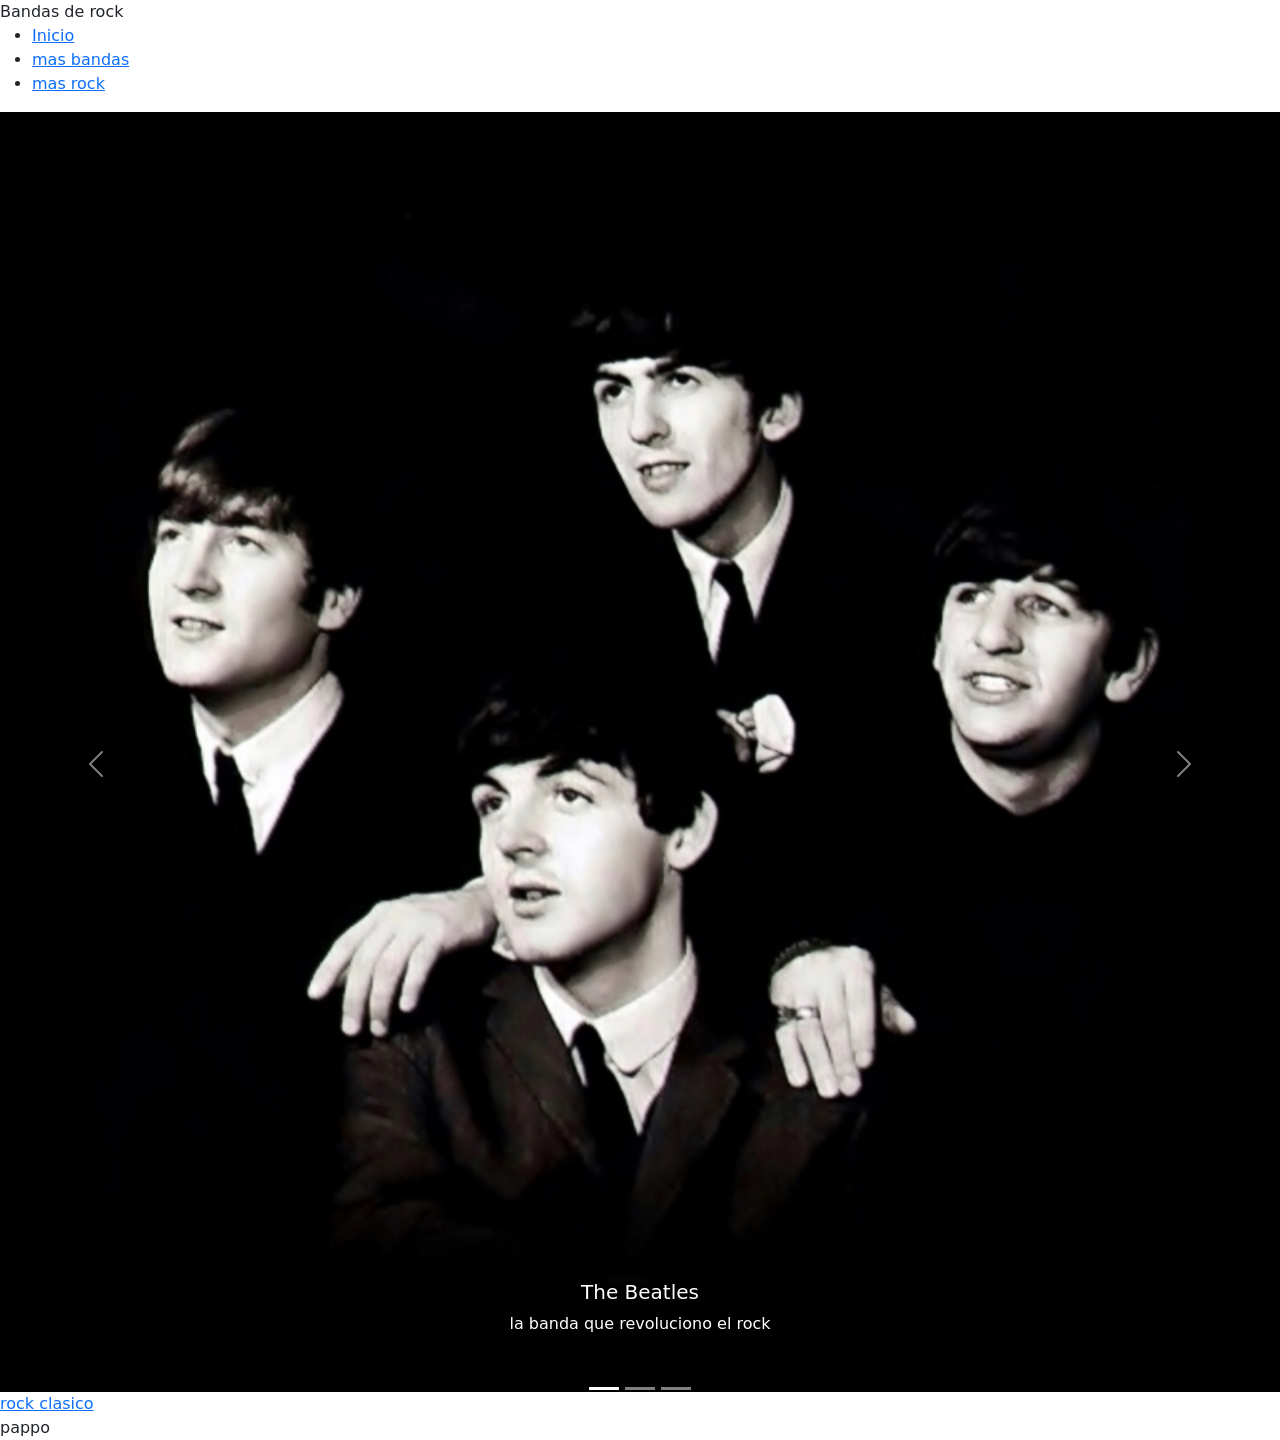
==== index.html @ 2cf51a89 "cambio 2.0" ====
<!DOCTYPE html>
<html lang="es">

<head>
  <meta charset="UTF-8" />
  <meta name="viewport" content="width=device-width, initial-scale=1.0" />
  <title>rock</title>
  <link rel="stylesheet" href="rock.css" />
  <link href="https://cdn.jsdelivr.net/npm/bootstrap@5.3.8/dist/css/bootstrap.min.css" rel="stylesheet"
    integrity="sha384-sRIl4kxILFvY47J16cr9ZwB07vP4J8+LH7qKQnuqkuIAvNWLzeN8tE5YBujZqJLB" crossorigin="anonymous">
</head>

<body>

  <nav>
    <span>Bandas de rock</span>
    <ul>
      <li><a href="index.html" class="activo">Inicio</a></li>
      <li><a href="bandas.html">mas bandas</a></li>
<li><a href="papu.html">mas rock</a></li>
    </ul>
  </nav>
  <div id="carouselExampleCaptions" class="carousel slide">
    <div class="carousel-indicators">
      <button type="button" data-bs-target="#carouselExampleCaptions" data-bs-slide-to="0" class="active"
        aria-current="true" aria-label="Slide 1"></button>
      <button type="button" data-bs-target="#carouselExampleCaptions" data-bs-slide-to="1"
        aria-label="Slide 2"></button>
      <button type="button" data-bs-target="#carouselExampleCaptions" data-bs-slide-to="2"
        aria-label="Slide 3"></button>
    </div>
    <div class="carousel-inner">
      <div class="carousel-item active">
        <img src="img/The_Beatles_(band).jpg" class="d-block w-100" alt="...">
        <div class="carousel-caption d-none d-md-block">
          <h5>The Beatles</h5>
          <p>la banda que revoluciono el rock</p>
        </div>
      </div>
      <div class="carousel-item">
        <img src="img/nwnw.jpeg" class="d-block w-100" alt="...">
        <div class="carousel-caption d-none d-md-block">
          <h5>AC/DC</h5>
          <p>La mejor banda de rrock de la historia</p>
        </div>
      </div>
      <div class="carousel-item">
        <img src="img/hjhj.jpeg" class="d-block w-100" alt="...">
        <div class="carousel-caption d-none d-md-block">
          <h5>V8</h5>
          <p>la primer banda metalera de la argentina</p>
        </div>
      </div>
    </div>
    <button class="carousel-control-prev" type="button" data-bs-target="#carouselExampleCaptions" data-bs-slide="prev">
      <span class="carousel-control-prev-icon" aria-hidden="true"></span>
      <span class="visually-hidden">Previous</span>
    </button>
    <button class="carousel-control-next" type="button" data-bs-target="#carouselExampleCaptions" data-bs-slide="next">
      <span class="carousel-control-next-icon" aria-hidden="true"></span>
      <span class="visually-hidden">Next</span>
    </button>
<a href="#" class="myButton">rock clasico</a>
    
  </div>
  <script src="https://cdn.jsdelivr.net/npm/@popperjs/core@2.11.8/dist/umd/popper.min.js"
    integrity="sha384-I7E8VVD/ismYTF4hNIPjVp/Zjvgyol6VFvRkX/vR+Vc4jQkC+hVqc2pM8ODewa9r"
    crossorigin="anonymous"></script>
  <script src="https://cdn.jsdelivr.net/npm/bootstrap@5.3.8/dist/js/bootstrap.min.js"
    integrity="sha384-G/EV+4j2dNv+tEPo3++6LCgdCROaejBqfUeNjuKAiuXbjrxilcCdDz6ZAVfHWe1Y"
    crossorigin="anonymous"></script>
</body>
<footer>pappo</footer>
</html>
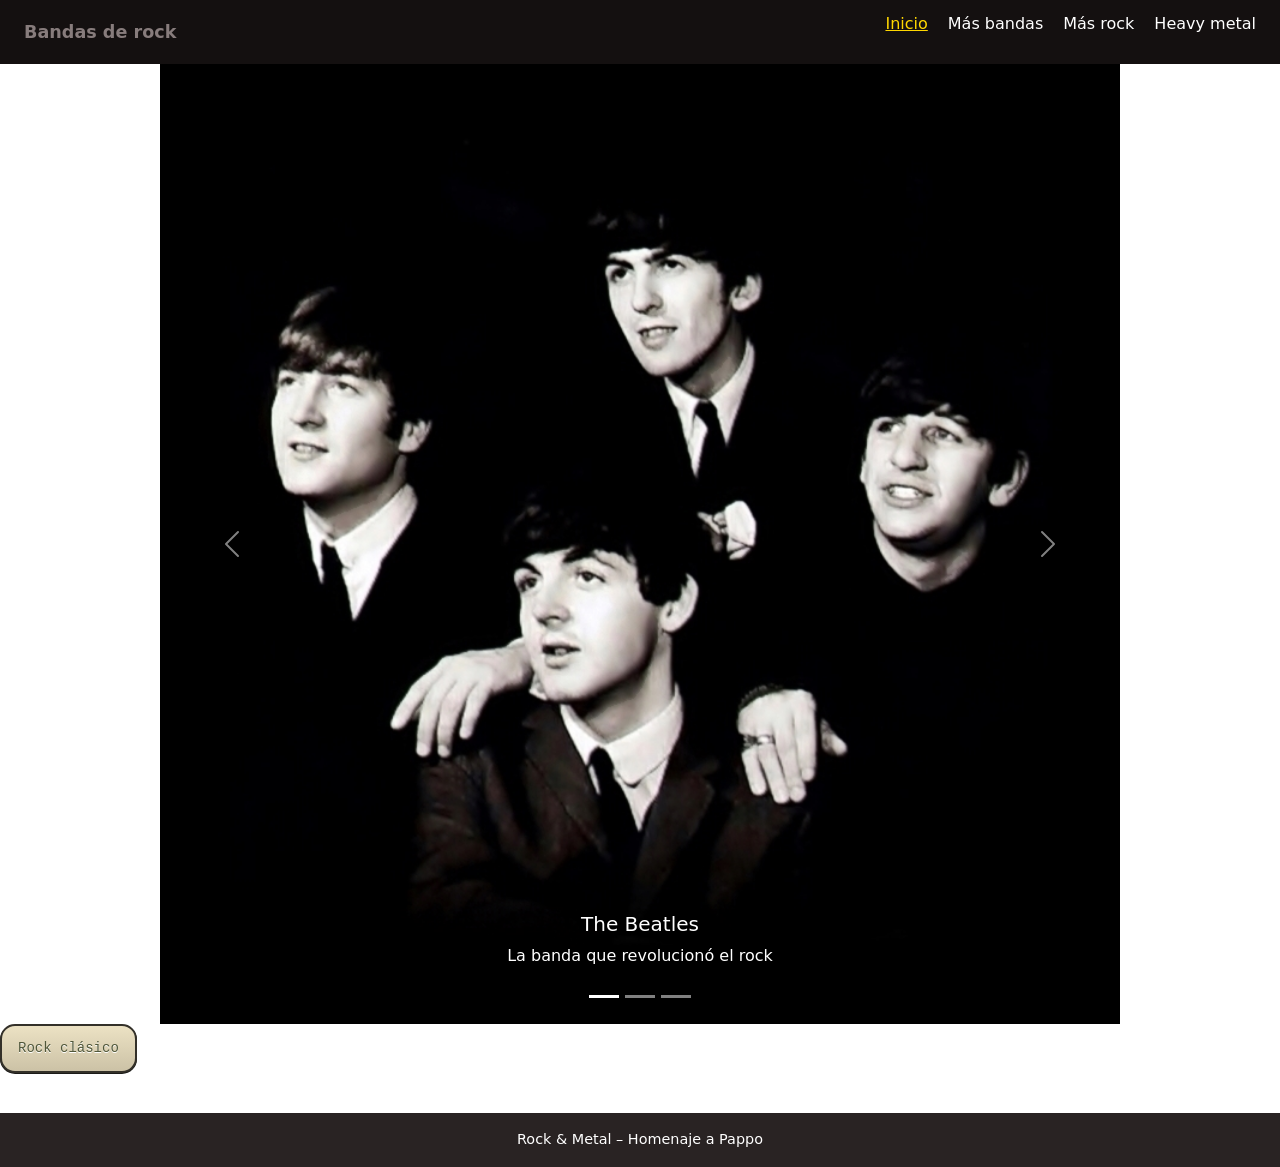
==== commit 939ca0da: "cambio 3.0" ====
--- a/index.html
+++ b/index.html
@@ -1,26 +1,26 @@
 <!DOCTYPE html>
 <html lang="es">
-
 <head>
   <meta charset="UTF-8" />
   <meta name="viewport" content="width=device-width, initial-scale=1.0" />
-  <title>rock</title>
+  <title>Bandas de Rock</title>
   <link rel="stylesheet" href="rock.css" />
   <link href="https://cdn.jsdelivr.net/npm/bootstrap@5.3.8/dist/css/bootstrap.min.css" rel="stylesheet"
     integrity="sha384-sRIl4kxILFvY47J16cr9ZwB07vP4J8+LH7qKQnuqkuIAvNWLzeN8tE5YBujZqJLB" crossorigin="anonymous">
 </head>
-
 <body>
 
   <nav>
     <span>Bandas de rock</span>
     <ul>
       <li><a href="index.html" class="activo">Inicio</a></li>
-      <li><a href="bandas.html">mas bandas</a></li>
-<li><a href="papu.html">mas rock</a></li>
+      <li><a href="bandas.html">Más bandas</a></li>
+      <li><a href="papu.html">Más rock</a></li>
+      <li><a href="heavymetal.html">Heavy metal</a></li>
     </ul>
   </nav>
-  <div id="carouselExampleCaptions" class="carousel slide">
+
+  <div id="carouselExampleCaptions" class="w-75 mx-auto carousel slide">
     <div class="carousel-indicators">
       <button type="button" data-bs-target="#carouselExampleCaptions" data-bs-slide-to="0" class="active"
         aria-current="true" aria-label="Slide 1"></button>
@@ -31,38 +31,41 @@
     </div>
     <div class="carousel-inner">
       <div class="carousel-item active">
-        <img src="img/The_Beatles_(band).jpg" class="d-block w-100" alt="...">
+        <img src="img/The_Beatles_(band).jpg" class="d-block w-100" alt="The Beatles">
         <div class="carousel-caption d-none d-md-block">
           <h5>The Beatles</h5>
-          <p>la banda que revoluciono el rock</p>
+          <p>La banda que revolucionó el rock</p>
         </div>
       </div>
       <div class="carousel-item">
-        <img src="img/nwnw.jpeg" class="d-block w-100" alt="...">
+        <img src="img/nwnw.jpeg" class="d-block w-100" alt="AC/DC">
         <div class="carousel-caption d-none d-md-block">
           <h5>AC/DC</h5>
-          <p>La mejor banda de rrock de la historia</p>
+          <p>Una de las mejores bandas de rock de la historia</p>
         </div>
       </div>
       <div class="carousel-item">
-        <img src="img/hjhj.jpeg" class="d-block w-100" alt="...">
+        <img src="img/hjhj.jpeg" class="d-block w-100" alt="V8">
         <div class="carousel-caption d-none d-md-block">
           <h5>V8</h5>
-          <p>la primer banda metalera de la argentina</p>
+          <p>La primera banda metalera de Argentina</p>
         </div>
       </div>
     </div>
     <button class="carousel-control-prev" type="button" data-bs-target="#carouselExampleCaptions" data-bs-slide="prev">
       <span class="carousel-control-prev-icon" aria-hidden="true"></span>
-      <span class="visually-hidden">Previous</span>
+      <span class="visually-hidden">Anterior</span>
     </button>
     <button class="carousel-control-next" type="button" data-bs-target="#carouselExampleCaptions" data-bs-slide="next">
       <span class="carousel-control-next-icon" aria-hidden="true"></span>
-      <span class="visually-hidden">Next</span>
+      <span class="visually-hidden">Siguiente</span>
     </button>
-<a href="#" class="myButton">rock clasico</a>
-    
   </div>
+
+  <a href="bandas.html" class="myButton">Rock clásico</a>
+
+  <footer>Rock & Metal – Homenaje a Pappo</footer>
+
   <script src="https://cdn.jsdelivr.net/npm/@popperjs/core@2.11.8/dist/umd/popper.min.js"
     integrity="sha384-I7E8VVD/ismYTF4hNIPjVp/Zjvgyol6VFvRkX/vR+Vc4jQkC+hVqc2pM8ODewa9r"
     crossorigin="anonymous"></script>
@@ -70,5 +73,4 @@
     integrity="sha384-G/EV+4j2dNv+tEPo3++6LCgdCROaejBqfUeNjuKAiuXbjrxilcCdDz6ZAVfHWe1Y"
     crossorigin="anonymous"></script>
 </body>
-<footer>pappo</footer>
 </html>
--- a/rock.css
+++ b/rock.css
@@ -0,0 +1,83 @@
+* {
+box-sizing: border-box;
+margin: 0;
+padding: 0;
+}
+body {
+font-family: Arial, sans-serif;
+background-color: #770101;
+color: #333;
+}
+nav {
+background-color: #141010;
+color: rgba(136, 125, 125, 0.993);
+display: flex;
+justify-content: space-between;
+align-items: center;
+padding: 12px 24px;
+}
+nav span {
+font-size: 1.1rem;
+font-weight: bold;
+}
+nav ul {
+list-style: none;
+display: flex;
+gap: 20px;
+}
+nav ul a {
+color: white;
+text-decoration: none;
+font-size: 1rem;
+}
+nav ul a:hover,
+nav ul a.activo {
+text-decoration: underline;
+color: #ffd700;
+}
+header {
+background-color: #303030;
+color: rgb(117, 9, 9);
+text-align: center;
+padding: 40px 20px;
+}
+header h1 {
+font-size: 2rem;
+margin-bottom: 10px;
+}
+header p {
+font-style: italic;
+font-size: 1rem;
+}
+.myButton {
+	box-shadow: 0px 1px 0px 0px #1c1b18;
+	background:linear-gradient(to bottom, #eae0c2 5%, #ccc2a6 100%);
+	background-color:#eae0c2;
+	border-radius:15px;
+	border:2px solid #333029;
+	display:inline-block;
+	cursor:pointer;
+	color:#505739;
+	font-family:Courier New;
+	font-size:14px;
+	padding:12px 16px;
+	text-decoration:none;
+	text-shadow:0px 1px 0px #ffffff;
+}
+.myButton:hover {
+	background:linear-gradient(to bottom, #ccc2a6 5%, #eae0c2 100%);
+	background-color:#ccc2a6;
+}
+.myButton:active {
+	position:relative;
+	top:1px;
+}
+footer {
+background-color: #292323;
+color: white;
+text-align: center;
+padding: 16px;
+margin-top: 40px;
+font-size: 0.9rem;
+}
+
